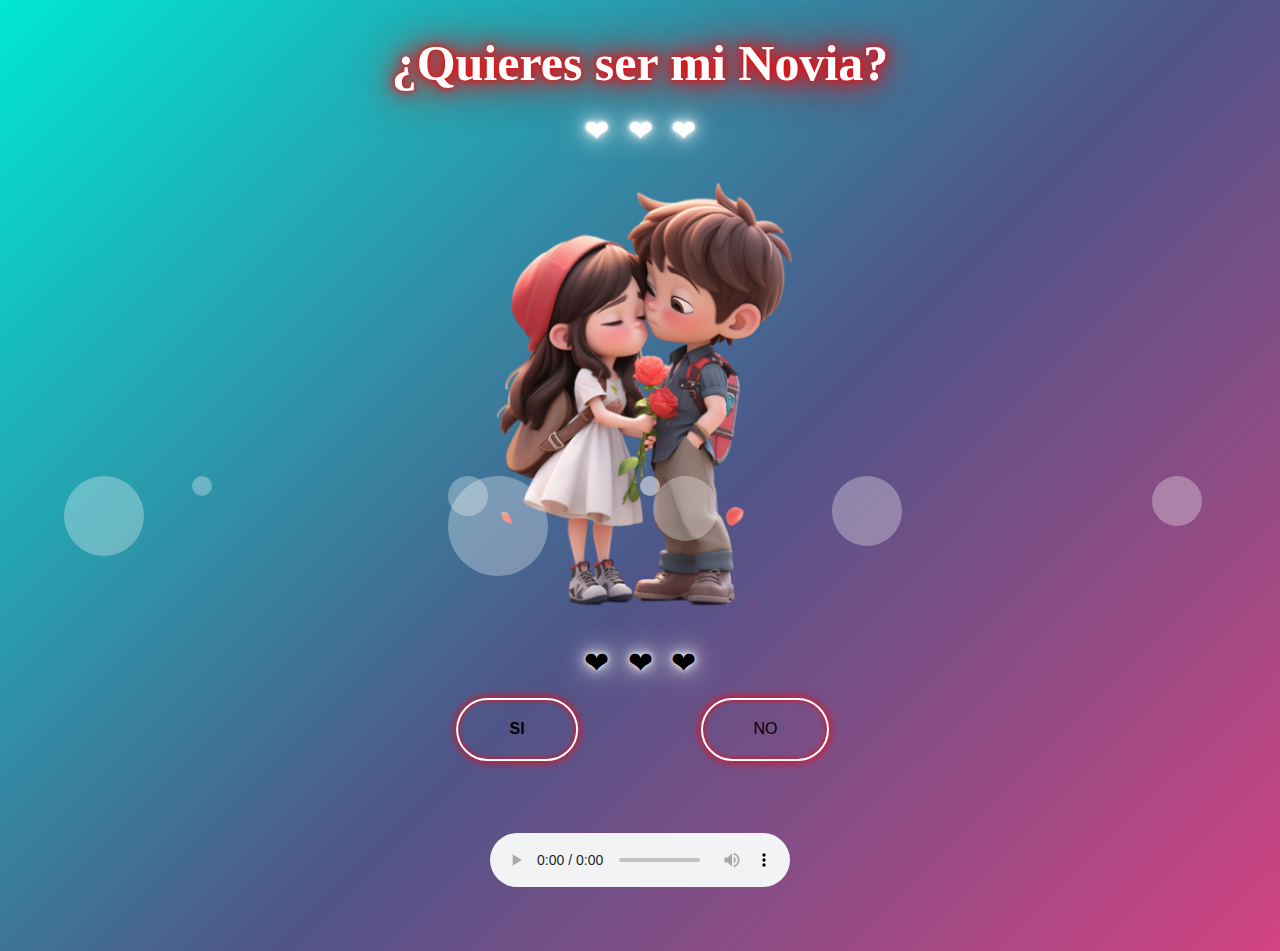
==== principal.html @ 9d70f2b8 "Add files via upload" ====
<!DOCTYPE html>
<html lang="es">
<head>
    <meta charset="UTF-8">
    <meta http-equiv="X-UA-Compatible" content="IE=edge">
    <meta name="viewport" content="width=device-width, initial-scale=1.0">
    <title>💞Quieres ser Mi Novia?💕</title>
    
    <link rel="preload" href="css/normalize.css" as="style">
    <link rel="stylesheet" href="css/normalize.css">

    <link rel="preload" href="js/principalstyle.css" as="style">
    <link rel="stylesheet" href="js/principalstyle.css">
    <link rel="preload" href="css/modal.css" as="style">
    <link rel="stylesheet" href="css/modal.css">

    <link rel="shortcut icon" href="img/logo.png">
</head>
<body>
    <div class="contenedor">
        
        <class class="container">
            <h1 class="letra-neon">¿Quieres ser mi Novia?</h1>
            <p class="neon3">
                <span class="flicker1">❤</span>
                <span class="flicker2">❤</span>
                <span class="flicker3">❤</span>
            </p>
        </class>
        <div>
            <img src="img/dat.png" width="30%" >
            <br>
            <p class="neon3">
                <span class="flicker1">❤</span>
                <span class="flicker2">❤</span>
                <span class="flicker3">❤</span>
            </p>
        </div>
            <button id="yesBtn" class="bn-neon open-modal" data-open="modal1">SI</button>
            <button id="noBtn">NO</button>
              <div class="modal" id="modal1" data-animation="slideInOutLeft">
                <div class="modal-dialog">
                  <header class="modal-header">
                    <h2>😏SABIA QUE DIRIAS QUE SI🙊</h2>
                    <button class="close-modal" aria-label="close modal" data-close>
                      ❌ 
                    </button>
                  </header>
                  <section class="modal-content">
                    <h3>Hola Bonita, si estas leyendo esto es que ya somos novios y tengo las pruebas mas que claras y tu lo sabes......
                       <br> Ya enserio mi amor dame luz verde, te demuestro que existen aun hombres con un buen corazon.
                       <br> te quiero, vamosssss abre la caja 🥰 👇👇👇 

                    </h3><hr><hr>
                  </section>
                  <footer class="modal-footer">
                    <button type="button" class="open-modal bn-neon" id="yesBtn" style="align-items: center" onclick="index.html"><a href="index.html" target="_blank">
                        <?xml version="1.0" ?><svg height="24" version="1.1" width="24" xmlns="http://www.w3.org/2000/svg" 
                        xmlns:cc="http://creativecommons.org/ns#" xmlns:dc="http://purl.org/dc/elements/1.1/" 
                        xmlns:rdf="http://www.w3.org/1999/02/22-rdf-syntax-ns#"><g transform="translate(0 -1028.4)">
                            <path d="m1 1037.4v3 2 7c0 1.1 0.8954 2 2 2h9 9c1.105 0 2-0.9 2-2v-7-2-3h-22z" fill="#f39c12"/>
                            <path d="m1 1036.4v3 2 7c0 1.1 0.8954 2 2 2h9 9c1.105 0 2-0.9 2-2v-7-2-3h-22z" fill="#f1c40f"/>
                            <path d="m2 1034.4c-1.1046 0-2 0.9-2 2v2h24v-2c0-1.1-0.895-2-2-2h-2-7-2-7-2z" fill="#f1c40f"/>
                            <rect fill="#e74c3c" height="18" width="6" x="9" y="1033.4"/>
                            <path d="m7.8848 1029.4c-0.9986-0.1-1.9733 0.4-2.5079 1.2-0.7776 1.2-0.3129 2.7 1.034 3.4 0.4331 0.3 0.897 0.4 1.3639 0.4h0.231 3.3002 1.386 3.299 0.231c0.467 0 0.942-0.1 1.375-0.4 1.347-0.7 1.801-2.2 1.023-3.4-0.777-1.2-2.492-1.6-3.839-0.9-0.433 0.2-0.773 0.5-1.011 0.9h-0.022c-0.032 0.1-0.06 0.1-0.088 0.2l-1.661 2.5-1.661-2.5c-0.028-0.1-0.056-0.1-0.088-0.2h-0.022c-0.2386-0.4-0.5681-0.7-1.0013-0.9-0.4209-0.2-0.888-0.3-1.3419-0.3zm-0.165 1.2c0.2705 0 0.5504 0.1 0.803 0.2 0.0847 0 0.1609 0.1 0.2309 0.1 0.0493 0.1 0.0902 0.1 0.132 0.2h0.033c0.0225 0 0.046 0.1 0.066 0.1h0.033 0.011c0.016 0.1 0.041 0.1 0.055 0.1l1.1663 1.8h-2.3322-0.132-0.055-0.11-0.055c-0.064 0-0.1241 0-0.187-0.1-0.0894 0-0.1792 0-0.264-0.1-0.1683 0-0.3187-0.2-0.429-0.3-0.3307-0.4-0.3796-0.9-0.088-1.4 0.243-0.3 0.6711-0.6 1.122-0.6zm8.5682 0c0.451 0 0.879 0.3 1.122 0.6 0.292 0.5 0.232 1-0.099 1.4-0.11 0.1-0.249 0.3-0.418 0.3-0.084 0.1-0.174 0.1-0.264 0.1-0.062 0.1-0.134 0.1-0.198 0.1h-0.055-0.11-0.055-0.132-2.331l1.165-1.8c0.014 0 0.039 0 0.055-0.1h0.011c0.003 0-0.002 0 0 0h0.033c0.02 0 0.044-0.1 0.066-0.1h0.033c0.042-0.1 0.094-0.1 0.143-0.2 0.071 0 0.147-0.1 0.231-0.1 0.253-0.1 0.533-0.2 0.803-0.2z" fill="#c0392b"/><rect fill="#f39c12" height="1" width="22" x="1" y="1038.4"/><rect fill="#c0392b" height="1" width="6" x="9" y="1038.4"/><rect fill="#c0392b" height="1" width="6" x="9" y="1050.4"/></g></svg></a>
                        </a>
                        </button>
                  </footer>
                </div>
              </div>
              
              
            

    
    <br><br><br><br>

    <audio autoplay controls loop>
        <source src="media/audio.mp3" type="audio/mp3">
    </audio>
    </div>
    <div class="burbujas">
        <div class="burbuja"></div>
        <div class="burbuja"></div>
        <div class="burbuja"></div>
        <div class="burbuja"></div>
        <div class="burbuja"></div>
        <div class="burbuja"></div>
        <div class="burbuja"></div>
        <div class="burbuja"></div>
        <div class="burbuja"></div>
        <div class="burbuja"></div>
    </div>
    <script src="js/js.js"></script>
    <script src="js/modal.js"></script> 
</body>
</html>
---- js/principalstyle.css ----
*{
    margin: 0;
}

body{
    background-image: linear-gradient(135deg,#00e7d4, #505488, #ef3f80, #161569, #ef3f80, #505488, #00E7D4 );
    background-size: 500%;
    animation: fanimado 60s infinite;
}
.contenedor{

    width: 100vw;
    height: 100vh;
    text-align: center;
    padding: 2%;
}

p{
    font-size: xx-large;
    padding: 5%;
}

button{
    font-size: xx-large;
    padding: 0.75em;
}

#yesBtn{
    transform: translate(-100%,0);
    width: 10%;
    border-radius: 40px;
    max-width: 400px;
    margin: auto;
    padding: 20px;
    border: 2px solid white;
    box-shadow: inset 0 0 5px red, 0 0 10px red;
    text-align: center;
}

#noBtn{
    position: absolute;
    width: 10%;
    border-radius: 40px;
    max-width: 400px;
    margin: auto;
    padding: 20px;
    border: 2px solid white;
    box-shadow: inset 0 0 5px red, 0 0 10px red;
}

@keyframes animat {
    0% {
        transform: scale(0);
    }

    100% {
        transform: scale(1);
    }
}

@keyframes fanimado{
    0%{
        background-image: 0% 50%;
    }
    50%{
        background-position: 100% 50%;
    }
    100%{
        background-position: 0% 50%;
    }
}

.container {
    box-shadow: inset 0 0 5px red, 0 0 10px red;
    border-radius: 60px;

    margin: auto;
    text-align: center;
    color: white;
  }

.letra-neon {
    font-family: "Dancing Script", cursive;
    margin: 0;
    font-size: 50px;
    text-shadow: 0 0 5px red, 0 0 15px red, 0 0 30px red, 0 0 50px red;
  }

  .neon3 {
    font-family: monospace;
    margin: 0;
    padding: 10px;
    font-size: 30px;
    text-shadow: 0 0 5px white, 0 0 15px white, 0 0 30px white;
  }

  .flicker1 {
    animation: parpadear 2s infinite backwards steps(3);
  }
  .flicker2 {
    animation: parpadear 2.5s infinite backwards steps(4);
  }
  .flicker3 {
    animation: parpadear 1.5s infinite backwards steps(2);
  }

  @keyframes parpadear {
    to {
      color: gray;
      text-shadow: none;
    }
  }

  /* burbujas */

.burbuja{
  border-radius: 50%;
  background: #fff;
  opacity: .3;

  position: absolute;
  bottom: -150;
  
  animation: burbujas 3s linear infinite ;
}

.burbuja:nth-child(1){
  width: 80px;
  height: 80px;
  left: 5%;
  animation-duration: 3s;
  animation-delay: 3s;
}

.burbuja:nth-child(2){
  width: 100px;
  height: 100px;
  left: 35%;
  animation-duration: 3s;
  animation-delay: 5s;
}

.burbuja:nth-child(3){
  width: 20px;
  height: 20px;
  left: 15%;
  animation-duration: 1.5s;
  animation-delay: 7s;
}

.burbuja:nth-child(4){
  width: 50px;
  height: 50px;
  left: 90%;
  animation-duration: 6s;
  animation-delay: 3s;
}

.burbuja:nth-child(5){
  width: 70px;
  height: 70px;
  left: 65%;
  animation-duration: 3s;
  animation-delay: 1s;
}

.burbuja:nth-child(6){
  width: 20px;
  height: 20px;
  left: 50%;
  animation-duration: 4s;
  animation-delay: 5s;
}

.burbuja:nth-child(7){
  width: 20px;
  height: 20px;
  left: 50%;
  animation-duration: 4s;
  animation-delay: 5s;
}

.burbuja:nth-child(8){
  width: 100;
  height: 100px;
  left: 52%;
  animation-duration: 5s;
  animation-delay: 5s;
}

.burbuja:nth-child(9){
  width: 65px;
  height: 65px;
  left: 51%;
  animation-duration: 3s;
  animation-delay: 2s;
}

.burbuja:nth-child(10){
  width: 40px;
  height: 40px;
  left: 35%;
  animation-duration: 3s;
  animation-delay: 4s;
}


@keyframes burbujas{
  0%{
      bottom: 0;
      opacity: 0;
  }
  30%{
      transform: translateX(30px);
  }
  50%{
      opacity: .4;
  }
  100%{
      bottom: 100vh;
      opacity: 0;
  }
}

@keyframes movimiento{
  0%{
      transform: translateY(0);
  }
  50%{
      transform: translateY(30px);
  }
  100%{
      transform: translateY(0);
  }
}
---- js/principalstyle.css ----
*{
    margin: 0;
}

body{
    background-image: linear-gradient(135deg,#00e7d4, #505488, #ef3f80, #161569, #ef3f80, #505488, #00E7D4 );
    background-size: 500%;
    animation: fanimado 60s infinite;
}
.contenedor{

    width: 100vw;
    height: 100vh;
    text-align: center;
    padding: 2%;
}

p{
    font-size: xx-large;
    padding: 5%;
}

button{
    font-size: xx-large;
    padding: 0.75em;
}

#yesBtn{
    transform: translate(-100%,0);
    width: 10%;
    border-radius: 40px;
    max-width: 400px;
    margin: auto;
    padding: 20px;
    border: 2px solid white;
    box-shadow: inset 0 0 5px red, 0 0 10px red;
    text-align: center;
}

#noBtn{
    position: absolute;
    width: 10%;
    border-radius: 40px;
    max-width: 400px;
    margin: auto;
    padding: 20px;
    border: 2px solid white;
    box-shadow: inset 0 0 5px red, 0 0 10px red;
}

@keyframes animat {
    0% {
        transform: scale(0);
    }

    100% {
        transform: scale(1);
    }
}

@keyframes fanimado{
    0%{
        background-image: 0% 50%;
    }
    50%{
        background-position: 100% 50%;
    }
    100%{
        background-position: 0% 50%;
    }
}

.container {
    box-shadow: inset 0 0 5px red, 0 0 10px red;
    border-radius: 60px;

    margin: auto;
    text-align: center;
    color: white;
  }

.letra-neon {
    font-family: "Dancing Script", cursive;
    margin: 0;
    font-size: 50px;
    text-shadow: 0 0 5px red, 0 0 15px red, 0 0 30px red, 0 0 50px red;
  }

  .neon3 {
    font-family: monospace;
    margin: 0;
    padding: 10px;
    font-size: 30px;
    text-shadow: 0 0 5px white, 0 0 15px white, 0 0 30px white;
  }

  .flicker1 {
    animation: parpadear 2s infinite backwards steps(3);
  }
  .flicker2 {
    animation: parpadear 2.5s infinite backwards steps(4);
  }
  .flicker3 {
    animation: parpadear 1.5s infinite backwards steps(2);
  }

  @keyframes parpadear {
    to {
      color: gray;
      text-shadow: none;
    }
  }

  /* burbujas */

.burbuja{
  border-radius: 50%;
  background: #fff;
  opacity: .3;

  position: absolute;
  bottom: -150;
  
  animation: burbujas 3s linear infinite ;
}

.burbuja:nth-child(1){
  width: 80px;
  height: 80px;
  left: 5%;
  animation-duration: 3s;
  animation-delay: 3s;
}

.burbuja:nth-child(2){
  width: 100px;
  height: 100px;
  left: 35%;
  animation-duration: 3s;
  animation-delay: 5s;
}

.burbuja:nth-child(3){
  width: 20px;
  height: 20px;
  left: 15%;
  animation-duration: 1.5s;
  animation-delay: 7s;
}

.burbuja:nth-child(4){
  width: 50px;
  height: 50px;
  left: 90%;
  animation-duration: 6s;
  animation-delay: 3s;
}

.burbuja:nth-child(5){
  width: 70px;
  height: 70px;
  left: 65%;
  animation-duration: 3s;
  animation-delay: 1s;
}

.burbuja:nth-child(6){
  width: 20px;
  height: 20px;
  left: 50%;
  animation-duration: 4s;
  animation-delay: 5s;
}

.burbuja:nth-child(7){
  width: 20px;
  height: 20px;
  left: 50%;
  animation-duration: 4s;
  animation-delay: 5s;
}

.burbuja:nth-child(8){
  width: 100;
  height: 100px;
  left: 52%;
  animation-duration: 5s;
  animation-delay: 5s;
}

.burbuja:nth-child(9){
  width: 65px;
  height: 65px;
  left: 51%;
  animation-duration: 3s;
  animation-delay: 2s;
}

.burbuja:nth-child(10){
  width: 40px;
  height: 40px;
  left: 35%;
  animation-duration: 3s;
  animation-delay: 4s;
}


@keyframes burbujas{
  0%{
      bottom: 0;
      opacity: 0;
  }
  30%{
      transform: translateX(30px);
  }
  50%{
      opacity: .4;
  }
  100%{
      bottom: 100vh;
      opacity: 0;
  }
}

@keyframes movimiento{
  0%{
      transform: translateY(0);
  }
  50%{
      transform: translateY(30px);
  }
  100%{
      transform: translateY(0);
  }
}
---- css/modal.css ----
a {
    color: inherit;
    text-decoration: none;
  }
  
  button {
    cursor: pointer;
    background: transparent;
    border: none;
    outline: none;
    font-size: inherit;
  }
  
  body {
    display: flex;
    align-items: center;
    justify-content: center;
    font: 16px/1.5 sans-serif;
  }
  
  .btn-group {
    text-align: center;
  }
  
  .open-modal {
    font-weight: bold;
    padding: 0.75rem 1.75rem;
    margin-bottom: 1rem;
    border-radius: 5px;
  }
  
  
  /* MODAL
  –––––––––––––––––––––––––––––––––––––––––––––––––– */
  .modal {
    position: fixed;
    top: 0;
    left: 0;
    right: 0;
    bottom: 0;
    display: flex;
    align-items: center;
    justify-content: center;
    padding: 1rem;
    background: var(--black);
    cursor: pointer;
    visibility: hidden;
    opacity: 0;
    transition: all 0.35s ease-in;
    
  }
  
  .modal.is-visible {
    visibility: visible;
    opacity: 1;
  }
  
  .modal-dialog {
    position: relative;
    max-width: 800px;
    max-height: 80vh;
    border-radius: 5px;
    background: var(--white);
    overflow: auto;
    cursor: default;
    background-color: fuchsia;
    position: absolute;
  }
  
  .modal-dialog > * {
    padding: 1rem;
  }
  
  .modal-header,
  .modal-footer {
    background: 
  }
  
  .modal-header {
    display: flex;
    align-items: center;
    justify-content: space-between;
    background-color: #77028f;
  }
  
  .modal-header .close-modal {
    font-size: 1.5rem;
  }
  
  .modal p + p {
    margin-top: 1rem;
    
  }
  
  
  /* ANIMATIONS
  –––––––––––––––––––––––––––––––––––––––––––––––––– */
  [data-animation] .modal-dialog {
    opacity: 0;
    transition: all 0.5s var(--bounceEasing);
  }
  
  [data-animation].is-visible .modal-dialog {
    opacity: 1;
    transition-delay: 0.2s;
  }
  
  [data-animation="slideInOutDown"] .modal-dialog {
    transform: translateY(100%);
  }
  
  [data-animation="slideInOutTop"] .modal-dialog {
    transform: translateY(-100%);
  }
  
  [data-animation="slideInOutLeft"] .modal-dialog {
    transform: translateX(-100%);
  }
  
  [data-animation="slideInOutRight"] .modal-dialog {
    transform: translateX(100%);
  }
  
  [data-animation="zoomInOut"] .modal-dialog {
    transform: scale(0.2);
  }
  
  [data-animation="rotateInOutDown"] .modal-dialog {
    transform-origin: top left;
    transform: rotate(-1turn);
  }
  
  [data-animation="mixInAnimations"].is-visible .modal-dialog {
    animation: mixInAnimations 2s 0.2s linear forwards;
  }
  
  [data-animation="slideInOutDown"].is-visible .modal-dialog,
  [data-animation="slideInOutTop"].is-visible .modal-dialog,
  [data-animation="slideInOutLeft"].is-visible .modal-dialog,
  [data-animation="slideInOutRight"].is-visible .modal-dialog,
  [data-animation="zoomInOut"].is-visible .modal-dialog,
  [data-animation="rotateInOutDown"].is-visible .modal-dialog {
    transform: none;
  }
  
  @keyframes mixInAnimations {
    0% {
      transform: translateX(-100%);
    }
  
    10% {
      transform: translateX(0);
    }
  
    20% {
      transform: rotate(20deg);
    }
  
    30% {
      transform: rotate(-20deg);
    }
  
    40% {
      transform: rotate(15deg);
    }
  
    50% {
      transform: rotate(-15deg);
    }
  
    60% {
      transform: rotate(10deg);
    }
  
    70% {
      transform: rotate(-10deg);
    }
  
    80% {
      transform: rotate(5deg);
    }
  
    90% {
      transform: rotate(-5deg);
    }
  
    100% {
      transform: rotate(0deg);
    }
  }
  
  
  /* FOOTER
  –––––––––––––––––––––––––––––––––––––––––––––––––– */
  .page-footer {
    position: absolute;
    bottom: 1rem;
    right: 1rem;
  }
  
  .page-footer span {
    color: #e31b23;
  }
  ::-webkit-scrollbar {
    display: none;
    }
---- css/modal.css ----
a {
    color: inherit;
    text-decoration: none;
  }
  
  button {
    cursor: pointer;
    background: transparent;
    border: none;
    outline: none;
    font-size: inherit;
  }
  
  body {
    display: flex;
    align-items: center;
    justify-content: center;
    font: 16px/1.5 sans-serif;
  }
  
  .btn-group {
    text-align: center;
  }
  
  .open-modal {
    font-weight: bold;
    padding: 0.75rem 1.75rem;
    margin-bottom: 1rem;
    border-radius: 5px;
  }
  
  
  /* MODAL
  –––––––––––––––––––––––––––––––––––––––––––––––––– */
  .modal {
    position: fixed;
    top: 0;
    left: 0;
    right: 0;
    bottom: 0;
    display: flex;
    align-items: center;
    justify-content: center;
    padding: 1rem;
    background: var(--black);
    cursor: pointer;
    visibility: hidden;
    opacity: 0;
    transition: all 0.35s ease-in;
    
  }
  
  .modal.is-visible {
    visibility: visible;
    opacity: 1;
  }
  
  .modal-dialog {
    position: relative;
    max-width: 800px;
    max-height: 80vh;
    border-radius: 5px;
    background: var(--white);
    overflow: auto;
    cursor: default;
    background-color: fuchsia;
    position: absolute;
  }
  
  .modal-dialog > * {
    padding: 1rem;
  }
  
  .modal-header,
  .modal-footer {
    background: 
  }
  
  .modal-header {
    display: flex;
    align-items: center;
    justify-content: space-between;
    background-color: #77028f;
  }
  
  .modal-header .close-modal {
    font-size: 1.5rem;
  }
  
  .modal p + p {
    margin-top: 1rem;
    
  }
  
  
  /* ANIMATIONS
  –––––––––––––––––––––––––––––––––––––––––––––––––– */
  [data-animation] .modal-dialog {
    opacity: 0;
    transition: all 0.5s var(--bounceEasing);
  }
  
  [data-animation].is-visible .modal-dialog {
    opacity: 1;
    transition-delay: 0.2s;
  }
  
  [data-animation="slideInOutDown"] .modal-dialog {
    transform: translateY(100%);
  }
  
  [data-animation="slideInOutTop"] .modal-dialog {
    transform: translateY(-100%);
  }
  
  [data-animation="slideInOutLeft"] .modal-dialog {
    transform: translateX(-100%);
  }
  
  [data-animation="slideInOutRight"] .modal-dialog {
    transform: translateX(100%);
  }
  
  [data-animation="zoomInOut"] .modal-dialog {
    transform: scale(0.2);
  }
  
  [data-animation="rotateInOutDown"] .modal-dialog {
    transform-origin: top left;
    transform: rotate(-1turn);
  }
  
  [data-animation="mixInAnimations"].is-visible .modal-dialog {
    animation: mixInAnimations 2s 0.2s linear forwards;
  }
  
  [data-animation="slideInOutDown"].is-visible .modal-dialog,
  [data-animation="slideInOutTop"].is-visible .modal-dialog,
  [data-animation="slideInOutLeft"].is-visible .modal-dialog,
  [data-animation="slideInOutRight"].is-visible .modal-dialog,
  [data-animation="zoomInOut"].is-visible .modal-dialog,
  [data-animation="rotateInOutDown"].is-visible .modal-dialog {
    transform: none;
  }
  
  @keyframes mixInAnimations {
    0% {
      transform: translateX(-100%);
    }
  
    10% {
      transform: translateX(0);
    }
  
    20% {
      transform: rotate(20deg);
    }
  
    30% {
      transform: rotate(-20deg);
    }
  
    40% {
      transform: rotate(15deg);
    }
  
    50% {
      transform: rotate(-15deg);
    }
  
    60% {
      transform: rotate(10deg);
    }
  
    70% {
      transform: rotate(-10deg);
    }
  
    80% {
      transform: rotate(5deg);
    }
  
    90% {
      transform: rotate(-5deg);
    }
  
    100% {
      transform: rotate(0deg);
    }
  }
  
  
  /* FOOTER
  –––––––––––––––––––––––––––––––––––––––––––––––––– */
  .page-footer {
    position: absolute;
    bottom: 1rem;
    right: 1rem;
  }
  
  .page-footer span {
    color: #e31b23;
  }
  ::-webkit-scrollbar {
    display: none;
    }
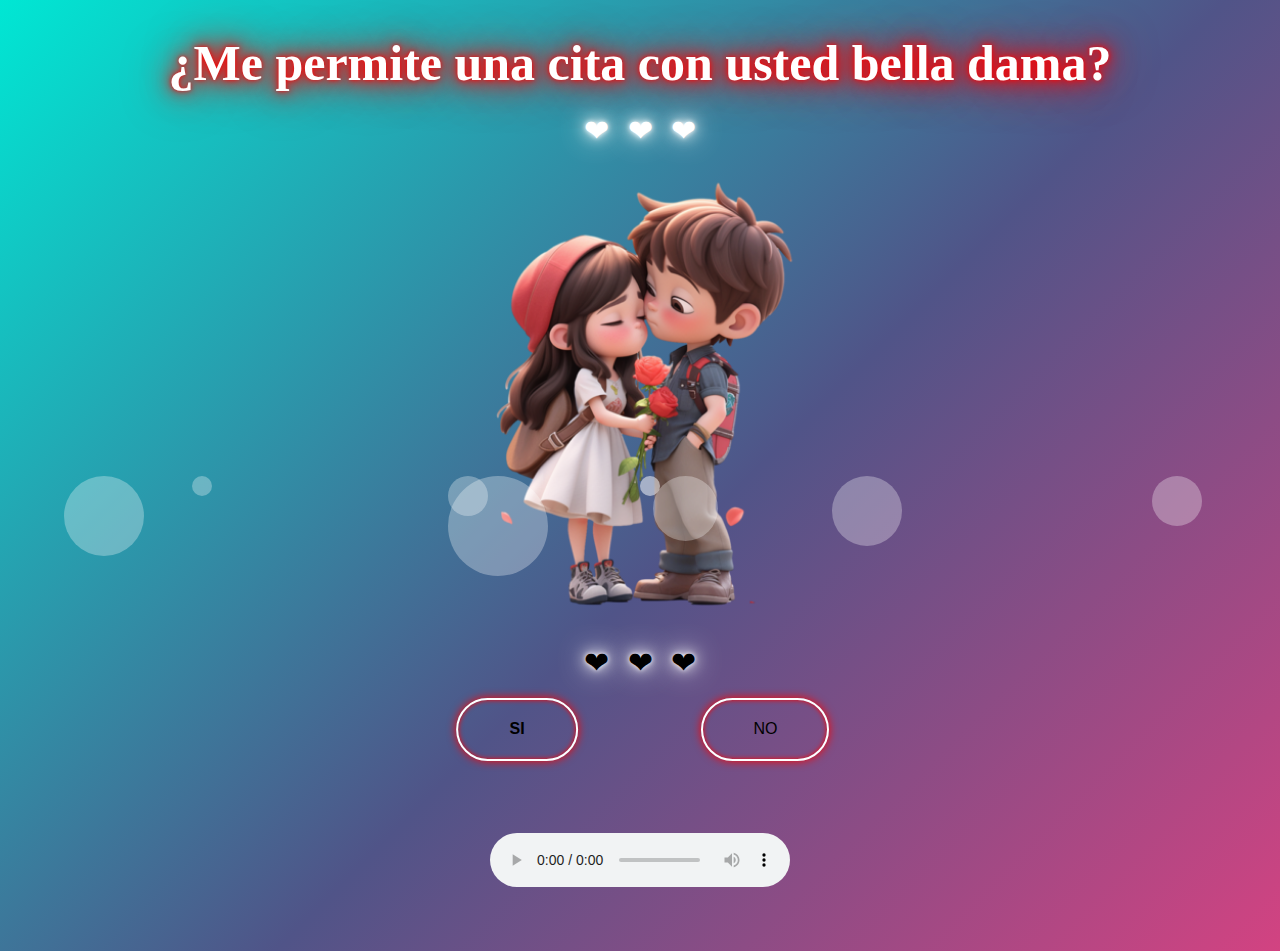
==== commit 84d484a1: "Update principal.html" ====
--- a/principal.html
+++ b/principal.html
@@ -4,7 +4,7 @@
     <meta charset="UTF-8">
     <meta http-equiv="X-UA-Compatible" content="IE=edge">
     <meta name="viewport" content="width=device-width, initial-scale=1.0">
-    <title>💞Quieres ser Mi Novia?💕</title>
+    <title>💞Para Nelly💕</title>
     
     <link rel="preload" href="css/normalize.css" as="style">
     <link rel="stylesheet" href="css/normalize.css">
@@ -20,7 +20,7 @@
     <div class="contenedor">
         
         <class class="container">
-            <h1 class="letra-neon">¿Quieres ser mi Novia?</h1>
+            <h1 class="letra-neon">¿Me permite una cita con usted bella dama?</h1>
             <p class="neon3">
                 <span class="flicker1">❤</span>
                 <span class="flicker2">❤</span>
@@ -41,14 +41,15 @@
               <div class="modal" id="modal1" data-animation="slideInOutLeft">
                 <div class="modal-dialog">
                   <header class="modal-header">
-                    <h2>😏SABIA QUE DIRIAS QUE SI🙊</h2>
+                    <h2>SABIA QUE DIRIAS QUE SI🙊</h2>
                     <button class="close-modal" aria-label="close modal" data-close>
                       ❌ 
                     </button>
                   </header>
                   <section class="modal-content">
-                    <h3>Hola Bonita, si estas leyendo esto es que ya somos novios y tengo las pruebas mas que claras y tu lo sabes......
-                       <br> Ya enserio mi amor dame luz verde, te demuestro que existen aun hombres con un buen corazon.
+                    <h3>Hola Bonita, tenemos una cita pendiente 😘 y creo que es mas que suciente las pruebas de que acepto aqui❤......
+                       <br> Ya enserio bonita, la extraño y este dia decido que no sera solo una expectadora mas, no sera algo fisico pero la intencion es lo que cuenta
+                       <br> ESPERO EL DIA DE MI CITA OKKKK!  
                        <br> te quiero, vamosssss abre la caja 🥰 👇👇👇 
 
                     </h3><hr><hr>
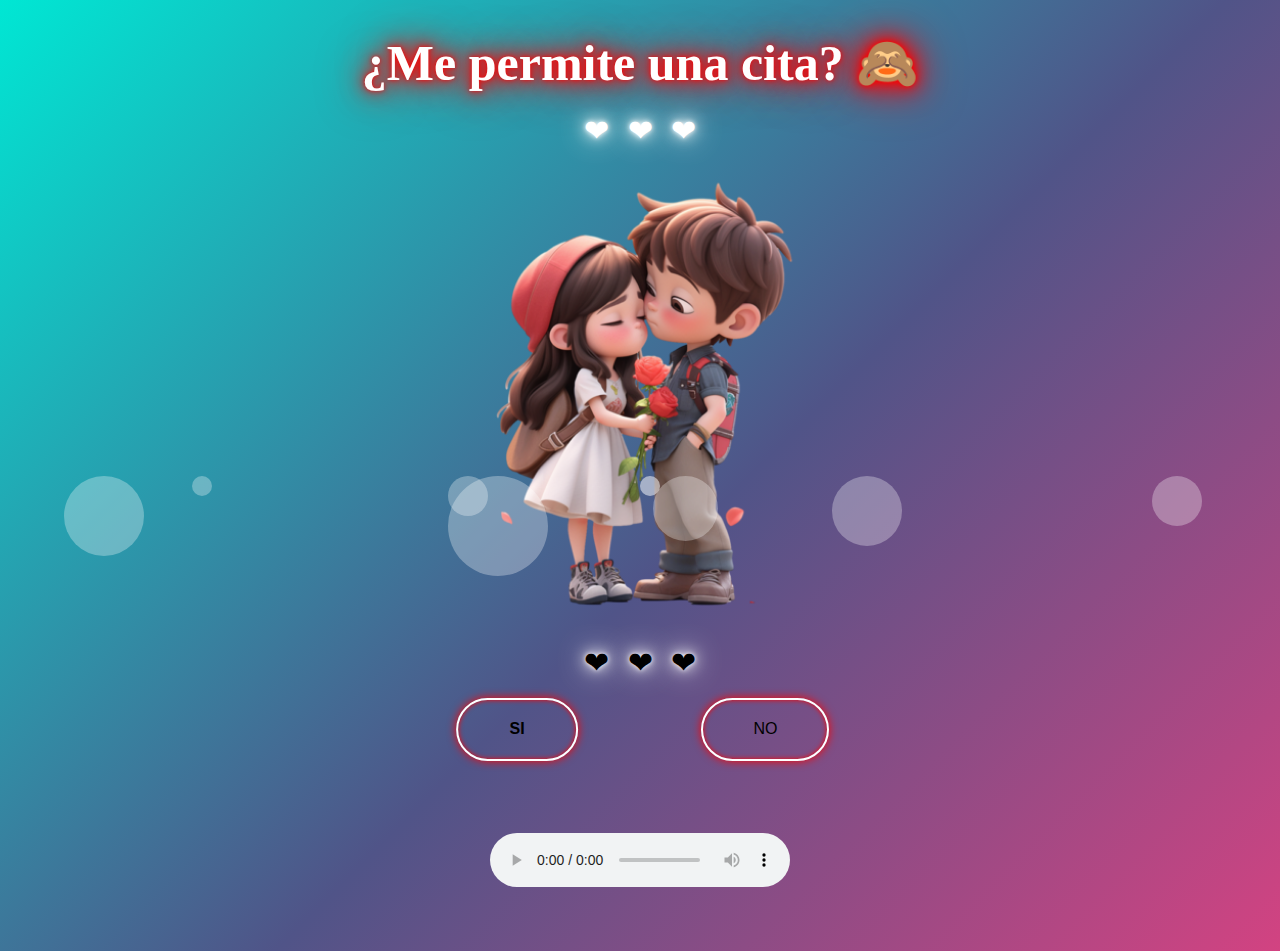
==== commit 5f7dbd77: "Update principal.html" ====
--- a/principal.html
+++ b/principal.html
@@ -20,7 +20,7 @@
     <div class="contenedor">
         
         <class class="container">
-            <h1 class="letra-neon">¿Me permite una cita con usted bella dama?</h1>
+            <h1 class="letra-neon">¿Me permite una cita? 🙈</h1>
             <p class="neon3">
                 <span class="flicker1">❤</span>
                 <span class="flicker2">❤</span>
